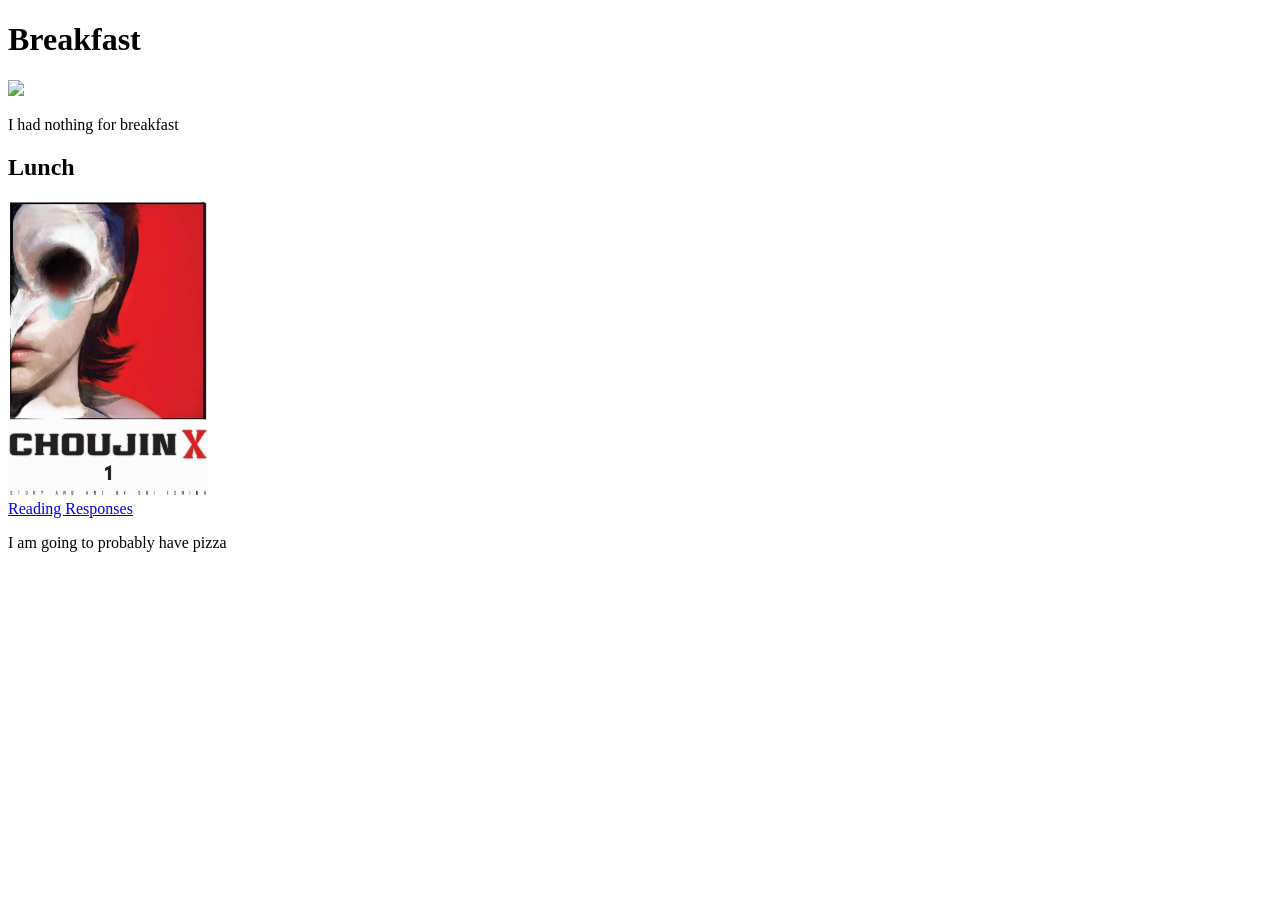
==== index.html @ 4702a0b1 "Add files via upload" ====
<!DOCTYPE html>
<html>
<head>
    <title>My brain</title>
</head>
<body>
    <h1>Breakfast</h1>
    <img src="https://ecoservantsproject.org/wp-content/uploads/2025/09/Close-Up-of-Axolotl-in-Hand-Over-Water.webp" width="200">
    <p>I had nothing for breakfast</p>
    <h2>Lunch</h2>
    <img src="images/choujin-x-image.jpg" width="200">
    <br>
    <a href="readings.html">Reading Responses</a>
    <p>I am going to probably have pizza</p>
</body>
</html>
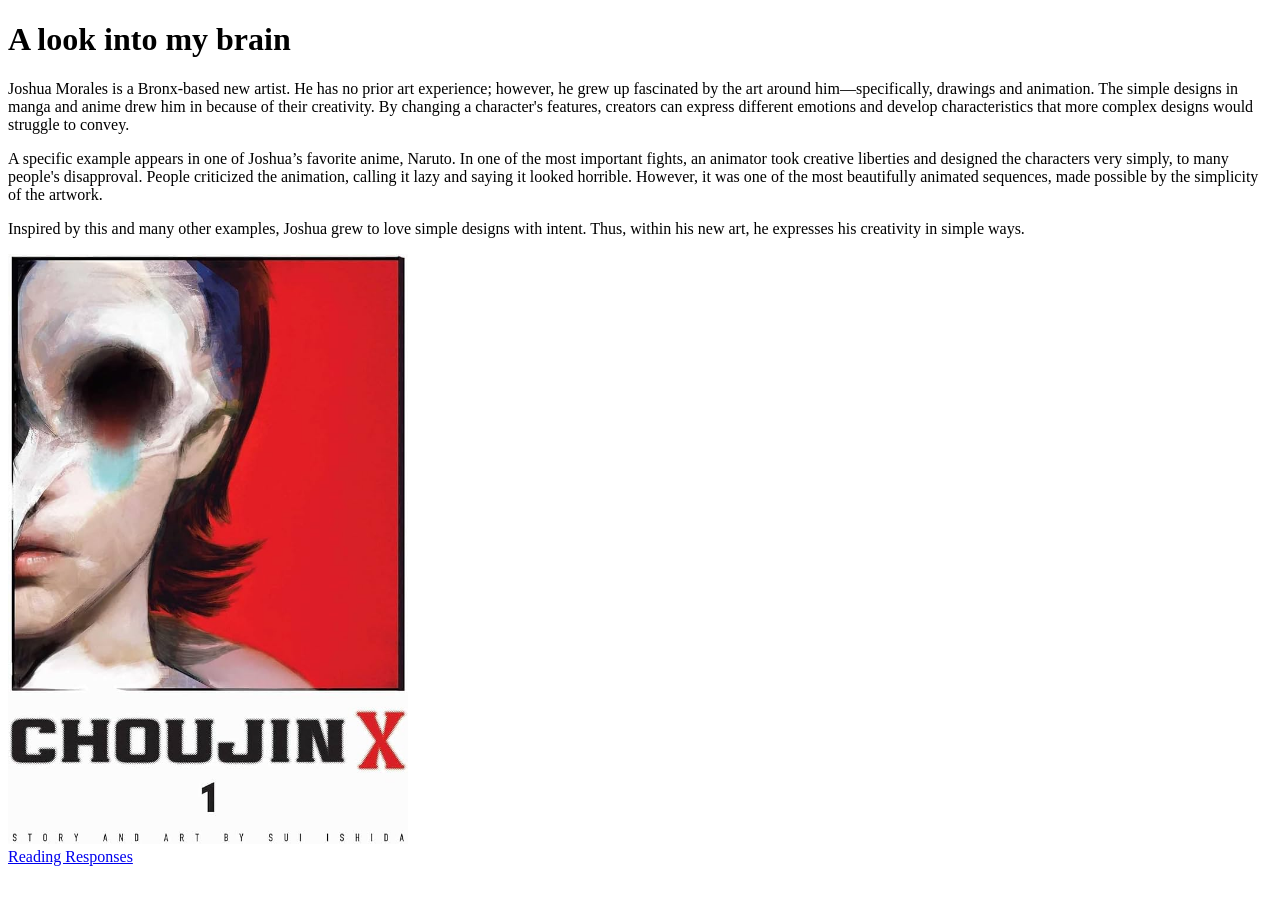
==== commit 89f3fba5: "Add files via upload" ====
--- a/index.html
+++ b/index.html
@@ -1,16 +1,14 @@
 <!DOCTYPE html>
 <html>
 <head>
-    <title>My brain</title>
+    <title>Joshua's brain</title>
 </head>
 <body>
-    <h1>Breakfast</h1>
-    <img src="https://ecoservantsproject.org/wp-content/uploads/2025/09/Close-Up-of-Axolotl-in-Hand-Over-Water.webp" width="200">
-    <p>I had nothing for breakfast</p>
-    <h2>Lunch</h2>
-    <img src="images/choujin-x-image.jpg" width="200">
+    <h1>A look into my brain</h1>
+    <p>Joshua Morales is a Bronx-based new artist. He has no prior art experience; however, he grew up fascinated by the art around him—specifically, drawings and animation. The simple designs in manga and anime drew him in because of their creativity. By changing a character's features, creators can express different emotions and develop characteristics that more complex designs would struggle to convey. </p>
+    <p>A specific example appears in one of Joshua’s favorite anime, Naruto. In one of the most important fights, an animator took creative liberties and designed the characters very simply, to many people's disapproval. People criticized the animation, calling it lazy and saying it looked horrible. However, it was one of the most beautifully animated sequences, made possible by the simplicity of the artwork. </p>
+    <p>Inspired by this and many other examples, Joshua grew to love simple designs with intent. Thus, within his new art, he expresses his creativity in simple ways.</p>
+    <img src="images/choujin-x-image.jpg" width="400">
     <br>
     <a href="readings.html">Reading Responses</a>
-    <p>I am going to probably have pizza</p>
-</body>
 </html>
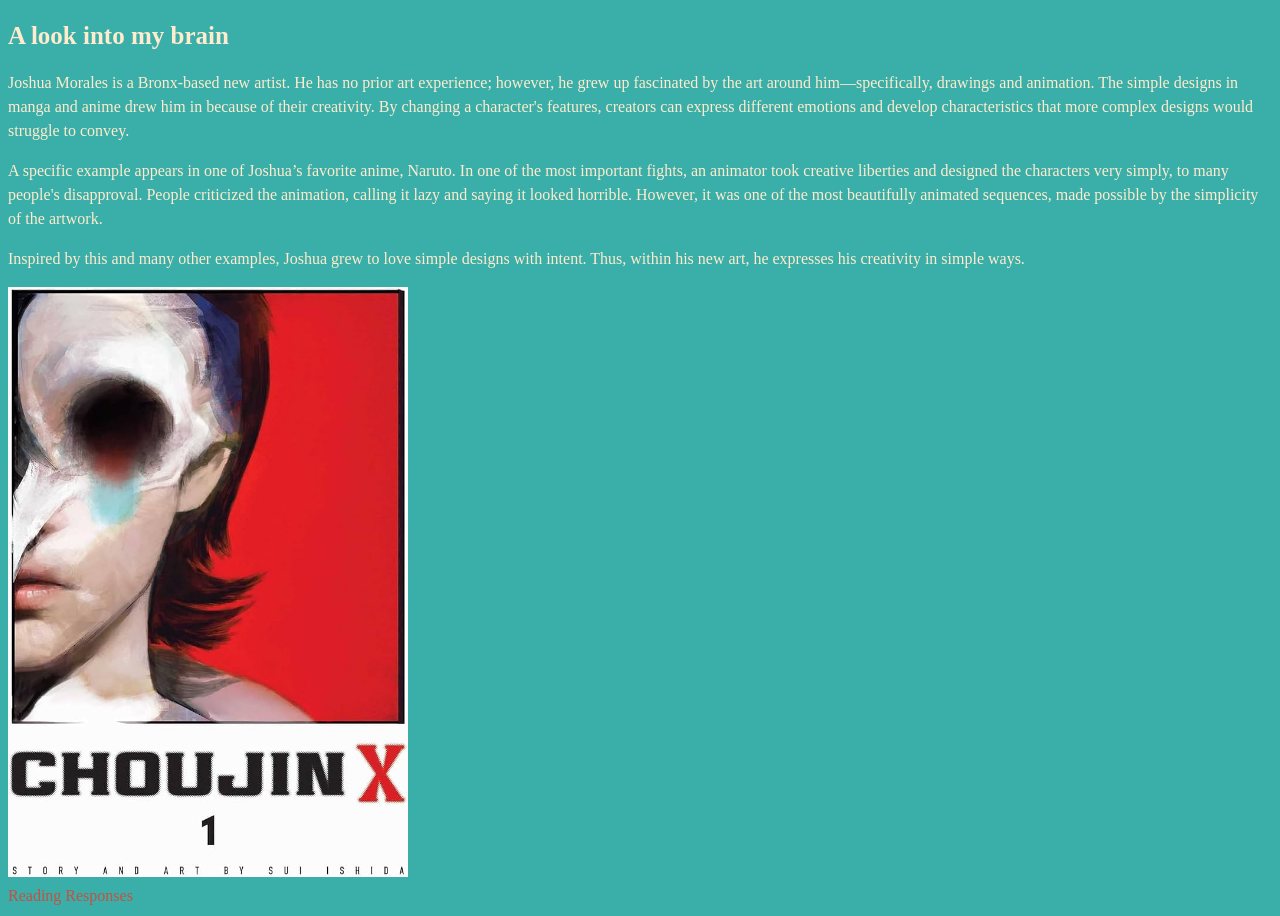
==== commit 047ebe87: "Update index.html" ====
--- a/index.html
+++ b/index.html
@@ -2,6 +2,7 @@
 <html>
 <head>
     <title>Joshua's brain</title>
+    <link rel="stylesheet" href="style.css">
 </head>
 <body>
     <h1>A look into my brain</h1>
@@ -11,4 +12,4 @@
     <img src="images/choujin-x-image.jpg" width="400">
     <br>
     <a href="readings.html">Reading Responses</a>
-</html>+</html>
--- a/style.css
+++ b/style.css
@@ -0,0 +1,30 @@
+body {
+    background-color: rgb(58, 175, 169);
+    color: blanchedalmond;
+    font-size: 16px;
+    line-height: 1.5;
+    font-family: Arial, Helvetica, sans-serif;
+}
+
+h1 {
+    font-size: 25px;
+    font-family: 'Times New Roman', Times, serif;
+}
+
+h2 {
+    font-size: 25px;
+    font-family: 'Times New Roman', Times, serif;
+}
+
+p {
+    font-size: 16px;
+    font-style: normal;
+    font-family: 'Times New Roman', Times, serif;
+}
+
+a {
+    color: rgb(197, 80, 68
+    );
+    text-decoration: none;
+    font-family: 'Times New Roman', Times, serif;
+}
